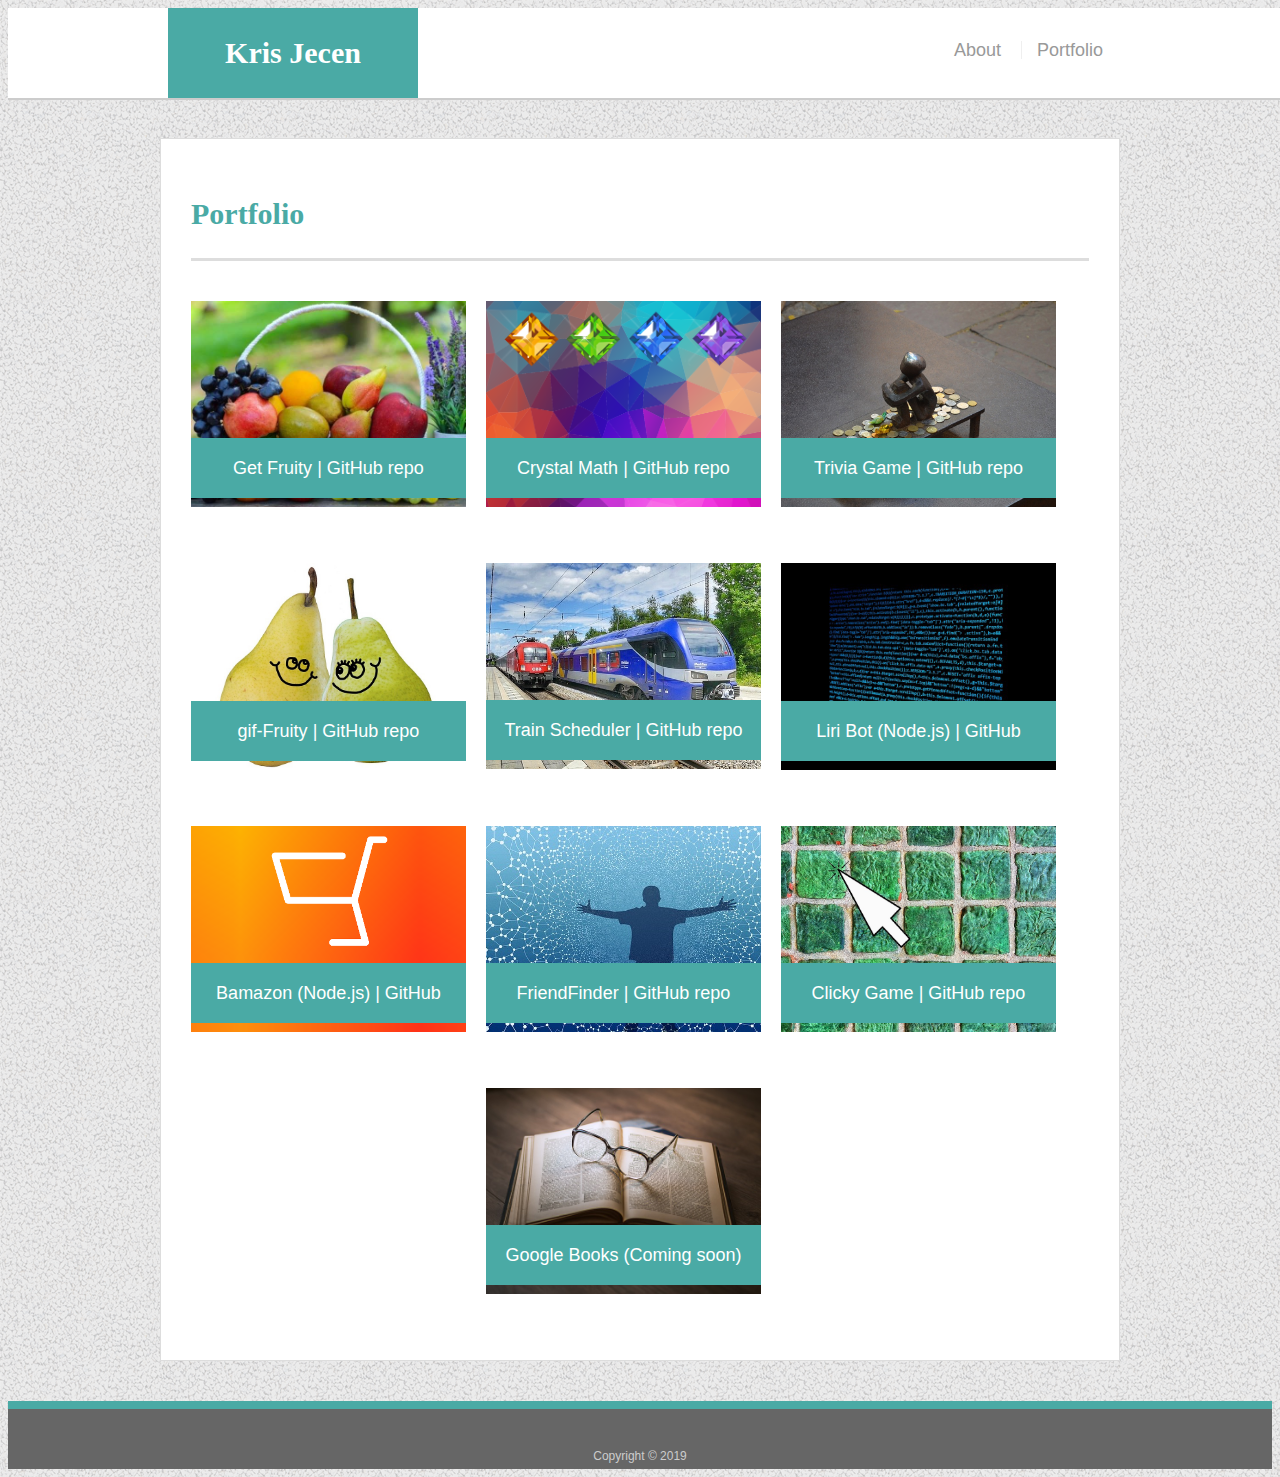
==== portfolio.html @ 98c5acc5 "initial upload of portfolio files from original site" ====
<!doctype html>
<html lang="en-us">

<head>
  <meta charset="UTF-8">
  <meta name="viewport" content="width=device-width, initial-scale=1">
  <title>Portfolio | Kris Jecen</title>
  <link rel="stylesheet" type="text/css" href="assets/css/style.css">
</head>

<body>

  <header id="masthead">
    <div class="container">
      <a href="index.html" id="logo">Kris Jecen</a>
      <nav>
        <a href="index.html">About</a>
        <a href="portfolio.html">Portfolio</a>
      </nav>
    </div>
  </header>

  <div id="main-container" class="container">
    <section class="main-section">
      <h1>Portfolio</h1>

      <div class="work">
        <img src="assets/images/getfruity.jpg" alt="Get Fruity: the word guess game">

        <p><a href="https://krisjecen.github.io/word-guess-game/">Get Fruity</a> | <a href="https://github.com/krisjecen/word-guess-game">GitHub repo</a></p>
      </div>
      <div class="work">
        <img src="assets/images/crystalmath3.png" alt="Crystal Math Game">

        <p><a href="https://krisjecen.github.io/unit-4-game/">Crystal Math</a> | <a href="https://github.com/krisjecen/unit-4-game">GitHub repo</a></p>
      </div>
      <div class="work">
        <img src="assets/images/triviagame3.jpg" alt="Trivia Game">

        <p><a href="https://krisjecen.github.io/TriviaGame">Trivia Game</a> | <a href="https://github.com/krisjecen/TriviaGame">GitHub repo</a></p>
      </div>
      <div class="work">
        <img src="assets/images/giffruity.jpg" alt="gif-Fruity giphy API app">

        <p><a href="https://krisjecen.github.io/gif-Fruity/">gif-Fruity</a> | <a href="https://github.com/krisjecen/gif-Fruity">GitHub repo</a></p>
      </div>
      <div class="work">
        <img src="assets/images/trainscheduler.jpg" alt="Train Scheduler">

        <p><a href="https://krisjecen.github.io/train-scheduler/">Train Scheduler</a> | <a href="https://github.com/krisjecen/train-scheduler">GitHub repo</a></p>
      </div>
      <div class="work">
        <img src="assets/images/liribot.jpg" alt="Liri bot app (Node.JS)">
         
        <p><a href="https://github.com/krisjecen/liri-node-app">Liri Bot (Node.js) | GitHub</a></p>
      </div>
      <div class="work">
        <img src="assets/images/bamazoncart.png" alt="Bamazon store app (Node.JS)">
         
        <p><a href="https://github.com/krisjecen/bamazon">Bamazon (Node.js) | GitHub</a></p>
      </div>
      <div class="work">
        <img src="assets/images/friendfinder.jpg" alt="FriendFinder app (on Heroku)">
         
        <p><a href="https://friend-finder-for-today.herokuapp.com/">FriendFinder</a> | <a href="https://github.com/krisjecen/FriendFinder">GitHub repo</a></p>
      </div>
      <div class="work">
        <img src="assets/images/clickygame.jpg" alt="Clicky Game (React)">
         
        <p><a href="https://krisjecen.github.io/clicky-game/">Clicky Game</a> | <a href="https://github.com/krisjecen/clicky-game">GitHub repo</a></p>
      </div><div class="work">
        <img src="assets/images/googlebooks.jpg" alt="Google Books (React)">
         
        <p><a href="https://books-involve-reactions.herokuapp.com/">Google Books (Coming soon)</a></p>
      </div>

    </section>

  </div>

  <footer>
    <div class="container">
      Copyright &copy; 2019 
    </div>
  </footer>
</body>

</html>
---- assets/css/style.css ----
body {
  font-family: Arial, "Helvetica Neue", Helvetica, sans-serif;
  font-size: 18px;
  line-height: 34px;
  color: #777777;
  background: url("../images/gravel.png");
}

* {
  box-sizing: border-box;
}

/* general */

.container {
  width: 100%;
  max-width: 960px;
  margin: 0 auto;
  clear: both;
}

h1,
h2,
h3,
p {
  margin-bottom: 20px;
}

p:last-child {
  margin-bottom: 0;
}

h1,
h2,
h3 {
  font-family: Georgia, Times, "Times New Roman", serif;
  font-weight: 700;
  color: #4aaaa5;
}

h1 {
  padding-bottom: 20px;
  font-size: 30px;
  line-height: 49px;
  border-bottom: 3px solid #dddddd;
}

h2,
h3 {
  font-size: 22px;
}

/* header */

#masthead {
  position: fixed;
  z-index: 99;
  width: 100%;
  margin: 0 0 30px;
  overflow: auto;
  color: #ffffff;
  background: #ffffff;
  border-bottom: 2px solid #cccccc;
}

#logo {
  float: left;
  width: 250px;
  height: 90px;
  font-family: Georgia, Times, "Times New Roman", serif;
  font-size: 30px;
  font-weight: 700;
  line-height: 90px;
  color: #ffffff;
  text-align: center;
  text-decoration: none;
  background: #4aaaa5;
}

/* added margin-right 25px */
nav {
  float: right;
  margin-top: 25px;
  margin-right: 25px;
}

nav a {
  display: inline-block;
  padding-left: 15px;
  margin-left: 15px;
  line-height: 18px;
  color: #999;
  text-decoration: none;
  border-left: 1px solid #efefef;
}

nav a:first-child {
  border-left: 0 none;
}

/* footer */

footer {
  padding: 30px 0;
  clear: both;
  font-size: 12px;
  color: #ffffff;
  color: #cccccc;
  text-align: center;
  background: #666666;
  border-top: 8px solid #4aaaa5;
  height: 50px;
}

h3, h2 {
  padding-bottom: 20px;
  margin-bottom: 15px;
  line-height: 22px;
  border-bottom: 2px solid #eeeeee;
}

/* main */

#main-container {
  padding-top: 130px;
  min-height: calc(100vh - 70px);
}

.main-section {
  float: left;
  width: 100%;
  max-width: 960px;
  padding: 30px;
  margin: 0 0 40px;
  background: #ffffff;
  border: 1px solid #dddddd;
}

/* portfolio page */

a, a:visited {
  text-decoration: none;
  color: #4aaaa5;
}

.work {
  position: relative;
  float: left;
  width: 275px;
  margin: 20px 20px 25px 0px;
  overflow: auto;
}
/* 
.work:nth-child(even) {
  margin-right: 20px;
} */

.work a, .work a:visited {
  color: #ffffff;
}

.work img {
  width: 100%;
}

.work h3, .work p {
  position: absolute;
  bottom: 20px;
  width: 100%;
  padding: 15px;
  margin-bottom: 0;
  font-weight: 300;
  line-height: 30px;
  color: #ffffff;
  text-align: center;
  background: #4aaaa5;
  border-bottom: 0;
}

.auth-image {
  float: left;
  width: 200px;
  height: auto;
  margin-top: 10px;
  margin-right: 25px;
}

@media screen and (max-width: 980px) {
  header {
      width: 800px;
  }

  /* The wrapper's width will be 600px */
#main-container {
    width: 800px;
  }
}

@media screen and (max-width: 768px) {
  /* The wrapper's width will be 600px */
  .wrapper {
    width: 600px;
  }
}

@media screen and (max-width: 640px) {
  /* make the header position static */
  nav {
      float: left;
  }

  #logo {
      width: 100%;
  }

  .auth-image {
      width: 80%;
      margin: 0% 20% 5% 0%;
  }

  /* The wrapper's width will be 500px */
  #main-container {
      width: 500px;
  }
}
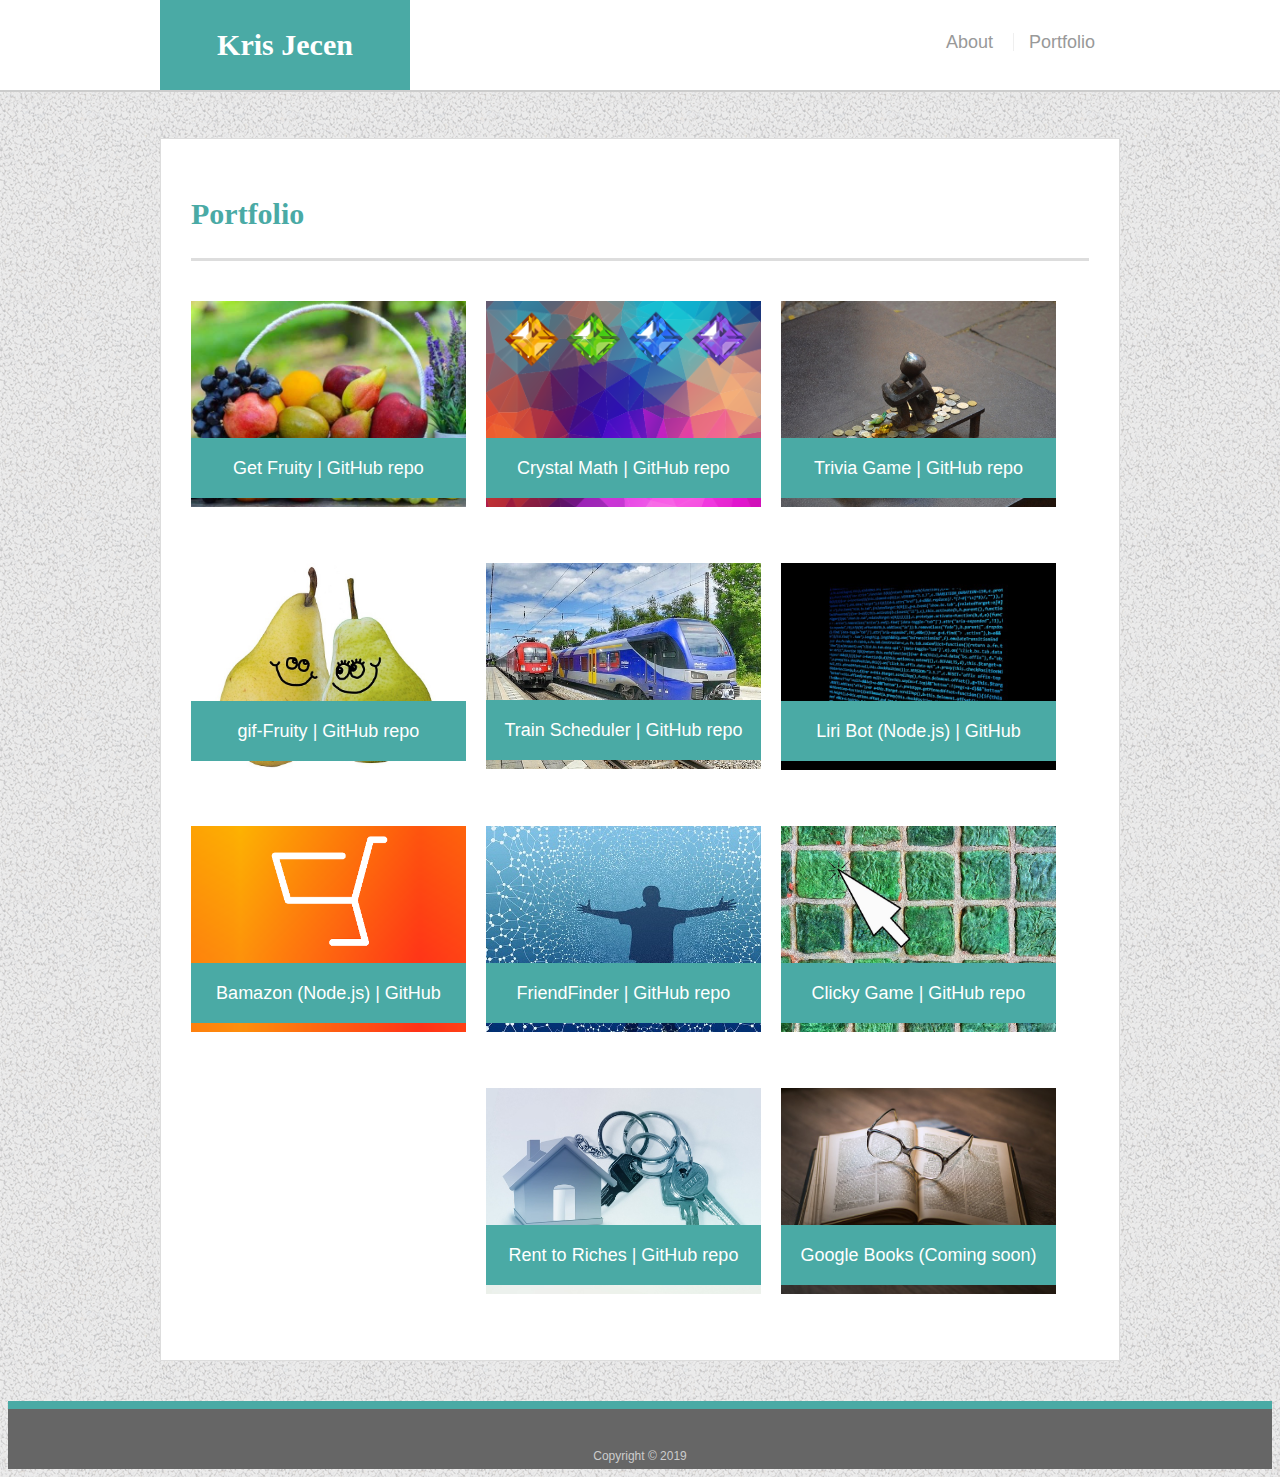
==== commit 249a4cdf: "add Rent to Riches to portfolio; fix overflow issue and fix header" ====
--- a/portfolio.html
+++ b/portfolio.html
@@ -27,12 +27,12 @@
       <div class="work">
         <img src="assets/images/getfruity.jpg" alt="Get Fruity: the word guess game">
 
-        <p><a href="https://krisjecen.github.io/word-guess-game/">Get Fruity</a> | <a href="https://github.com/krisjecen/word-guess-game">GitHub repo</a></p>
+        <p><a href="https://krisjecen.github.io/get-fruity/">Get Fruity</a> | <a href="https://github.com/krisjecen/get-fruity">GitHub repo</a></p>
       </div>
       <div class="work">
         <img src="assets/images/crystalmath3.png" alt="Crystal Math Game">
 
-        <p><a href="https://krisjecen.github.io/unit-4-game/">Crystal Math</a> | <a href="https://github.com/krisjecen/unit-4-game">GitHub repo</a></p>
+        <p><a href="https://krisjecen.github.io/crystal-math/">Crystal Math</a> | <a href="https://github.com/krisjecen/crystal-math">GitHub repo</a></p>
       </div>
       <div class="work">
         <img src="assets/images/triviagame3.jpg" alt="Trivia Game">
@@ -69,9 +69,13 @@
          
         <p><a href="https://krisjecen.github.io/clicky-game/">Clicky Game</a> | <a href="https://github.com/krisjecen/clicky-game">GitHub repo</a></p>
       </div><div class="work">
-        <img src="assets/images/googlebooks.jpg" alt="Google Books (React)">
+        <img src="assets/images/renttoriches.jpg" alt="Rent to Riches">
          
-        <p><a href="https://books-involve-reactions.herokuapp.com/">Google Books (Coming soon)</a></p>
+        <p><a href="https://secure-ocean-47568.herokuapp.com/">Rent to Riches</a> | <a href="https://github.com/lishure/Rent2Riches">GitHub repo</a></p>
+      </div><div class="work">
+      <img src="assets/images/googlebooks.jpg" alt="Google Books (React)">
+       
+      <p><a href="https://books-involve-reactions.herokuapp.com/">Google Books (Coming soon)</a></p>
       </div>
 
     </section>
--- a/assets/css/style.css
+++ b/assets/css/style.css
@@ -54,6 +54,8 @@
 
 #masthead {
   position: fixed;
+  top: 0px;
+  left: 0px;
   z-index: 99;
   width: 100%;
   margin: 0 0 30px;
@@ -147,6 +149,7 @@
   position: relative;
   float: left;
   width: 275px;
+  height: 217.2 5px;
   margin: 20px 20px 25px 0px;
   overflow: auto;
 }
